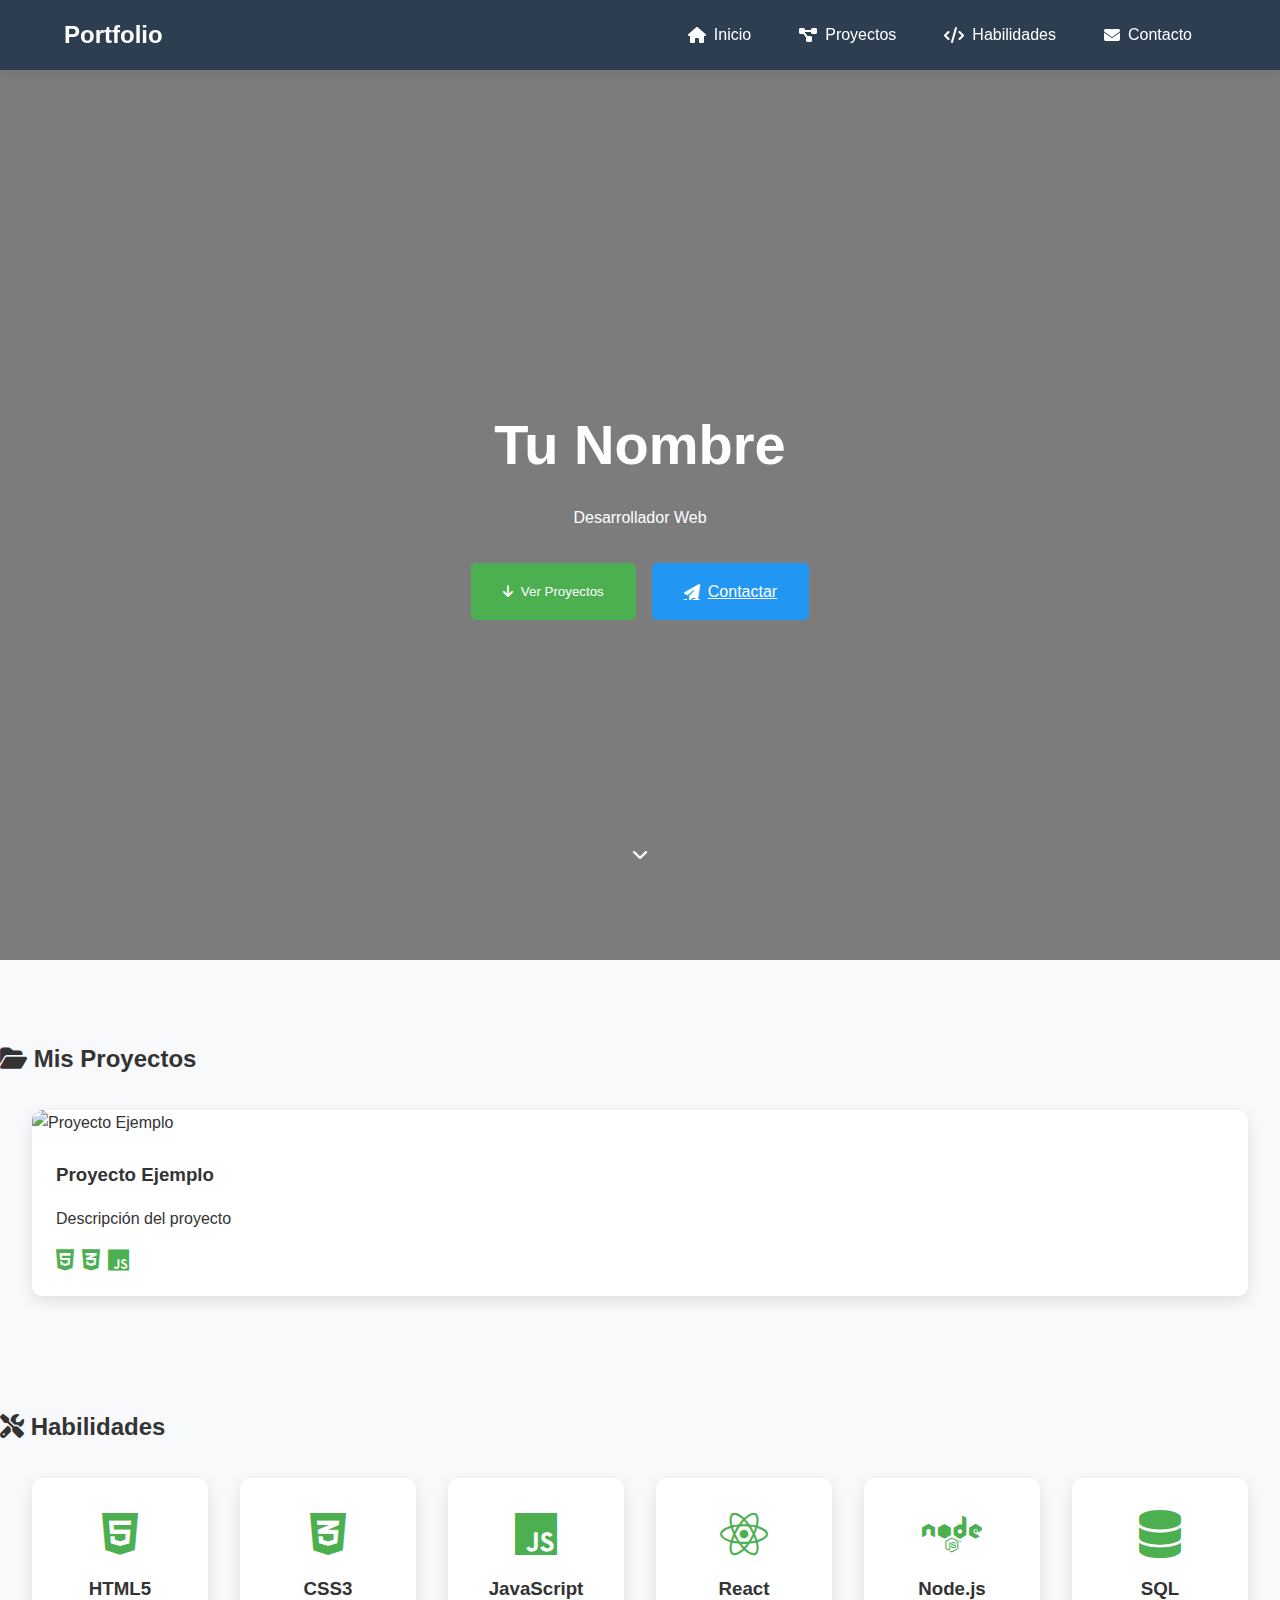
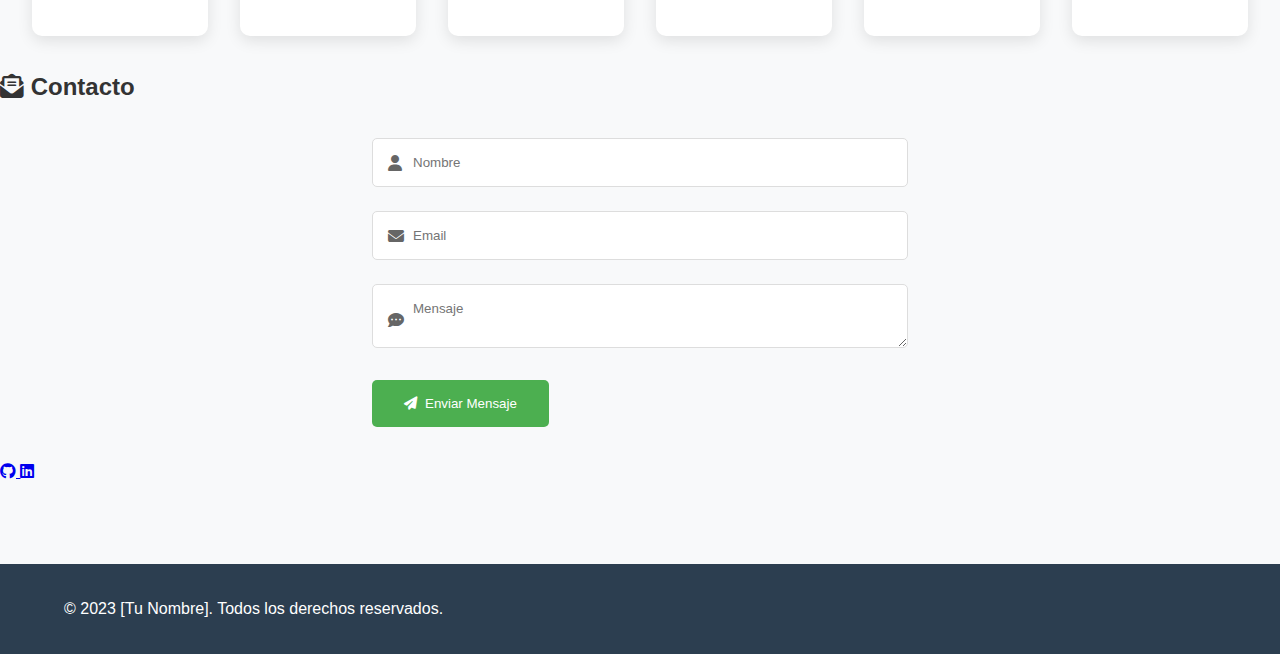
==== index.html @ 66081eaa "first comit" ====
<!DOCTYPE html>
<html lang="es">
<head>
    <meta charset="UTF-8">
    <meta name="viewport" content="width=device-width, initial-scale=1.0">
    <title>Portfolio - Clider Fernando Tutaya Rivera</title>
    <link rel="stylesheet" href="https://cdnjs.cloudflare.com/ajax/libs/font-awesome/6.4.0/css/all.min.css">
    <link rel="stylesheet" href="./src/css/styles.css">
</head>
<body>
    <nav class="navbar">
        <div class="container">
            <a href="#" class="logo">Portfolio</a>
            <ul class="nav-links">
                <li><a href="#home"><i class="fas fa-home"></i> Inicio</a></li>
                <li><a href="#projects"><i class="fas fa-project-diagram"></i> Proyectos</a></li>
                <li><a href="#skills"><i class="fas fa-code"></i> Habilidades</a></li>
                <li><a href="#contact"><i class="fas fa-envelope"></i> Contacto</a></li>
            </ul>
            <button class="menu-toggle"><i class="fas fa-bars"></i></button>
        </div>
    </nav>

    <section id="home" class="hero">
        <div class="hero-content">
            <h1 class="animate-fadeIn">Hola, soy <span class="highlight">Fernando Tutaya (ns) </span></h1>
            <p class="animate-fadeIn">Desarrollador Web Full Stack</p>
            <div class="cta-container">
                <button class="cta-btn" onclick="scrollToSection('projects')">
                    <i class="fas fa-arrow-down"></i> Ver Proyectos
                </button>
                <a href="#contact" class="cta-btn secondary">
                    <i class="fas fa-paper-plane"></i> Contactar
                </a>
            </div>
            <div class="scroll-indicator">
                <i class="fas fa-chevron-down"></i>
            </div>
        </div>
    </section>

    <section id="projects" class="projects">
        <h2><i class="fas fa-folder-open"></i> Mis Proyectos</h2>
        <div class="projects-grid"></div>
    </section>

    <section id="skills" class="skills">
        <h2><i class="fas fa-tools"></i> Habilidades</h2>
        <div class="skills-grid"></div>
    </section>

    <section id="contact" class="contact">
        <h2><i class="fas fa-envelope-open-text"></i> Contacto</h2>
        <form id="contactForm" class="contact-form">
            <div class="form-group">
                <input type="text" id="name" placeholder="Nombre" required>
                <i class="fas fa-user icon"></i>
            </div>
            <div class="form-group">
                <input type="email" id="email" placeholder="Email" required>
                <i class="fas fa-envelope icon"></i>
            </div>
            <div class="form-group">
                <textarea id="message" placeholder="Mensaje" required></textarea>
                <i class="fas fa-comment-dots icon"></i>
            </div>
            <button type="submit" class="cta-btn">
                <i class="fas fa-paper-plane"></i> Enviar Mensaje
            </button>
        </form>
        <div class="social-links">
            <a href="#" class="social-btn"><i class="fab fa-github"></i></a>
            <a href="#" class="social-btn"><i class="fab fa-linkedin"></i></a>
            <a href="#" class="social-btn"><i class="fab fa-twitter"></i></a>
        </div>
    </section>

    <footer>
        <div class="container">
            <p>&copy; 2023 [Tu Nombre]. Todos los derechos reservados.</p>
            <a href="#home" class="back-to-top">
                <i class="fas fa-arrow-up"></i>
            </a>
        </div>
    </footer>

    <script src="./src/js/script.js"></script>
    <script src="./src/js/main.js"></script>
</body>
</html>
---- src/css/styles.css ----
:root {
    --primary-color: #4CAF50;
    --secondary-color: #2196F3;
    --dark-color: #2c3e50;
    --light-color: #f8f9fa;
    --text-color: #333;
    --overlay-color: rgba(0,0,0,0.7);
    --transition-speed: 0.3s;
}

* {
    margin: 0;
    padding: 0;
    box-sizing: border-box;
    font-family: 'Arial', sans-serif;
}

body {
    background-color: var(--light-color);
    color: var(--text-color);
    line-height: 1.6;
}

.container {
    max-width: 1200px;
    margin: 0 auto;
    padding: 0 1.5rem;
}

/* Navbar mejorada */
.navbar {
    background-color: var(--dark-color);
    padding: 1rem 0;
    position: fixed;
    width: 100%;
    top: 0;
    z-index: 1000;
    box-shadow: 0 2px 10px rgba(0,0,0,0.1);
}

.navbar .container {
    display: flex;
    justify-content: space-between;
    align-items: center;
}

.logo {
    color: white;
    font-size: 1.5rem;
    font-weight: bold;
    text-decoration: none;
}

.nav-links {
    display: flex;
    list-style: none;
}

.nav-links li {
    margin: 0 1.5rem;
}

.nav-links a {
    color: white;
    text-decoration: none;
    display: flex;
    align-items: center;
    gap: 0.5rem;
    transition: color var(--transition-speed);
}

.nav-links a:hover {
    color: var(--primary-color);
}

.menu-toggle {
    display: none;
    background: none;
    border: none;
    color: white;
    font-size: 1.5rem;
    cursor: pointer;
}

/* Hero section mejorada */
.hero {
    height: 100vh;
    display: flex;
    align-items: center;
    justify-content: center;
    background: linear-gradient(var(--overlay-color), var(--overlay-color)),
                url('https://source.unsplash.com/random/1920x1080');
    background-size: cover;
    color: white;
    text-align: center;
    margin-top: 60px;
}

.hero-content h1 {
    font-size: 3.5rem;
    margin-bottom: 1rem;
}

.highlight {
    color: var(--primary-color);
}

.cta-container {
    display: flex;
    gap: 1rem;
    justify-content: center;
    margin-top: 2rem;
}

.cta-btn {
    padding: 1rem 2rem;
    background-color: var(--primary-color);
    color: white;
    border: none;
    border-radius: 5px;
    cursor: pointer;
    display: inline-flex;
    align-items: center;
    gap: 0.5rem;
    transition: transform var(--transition-speed);
}

.cta-btn.secondary {
    background-color: var(--secondary-color);
}

.cta-btn:hover {
    transform: translateY(-3px);
}

.scroll-indicator {
    position: absolute;
    bottom: 2rem;
    left: 50%;
    transform: translateX(-50%);
    animation: bounce 2s infinite;
}

@keyframes bounce {
    0%, 20%, 50%, 80%, 100% { transform: translateY(0); }
    40% { transform: translateY(-30px); }
    60% { transform: translateY(-15px); }
}

/* Proyectos mejorados */
.projects {
    padding: 5rem 0;
}

.projects-grid {
    display: grid;
    grid-template-columns: repeat(auto-fit, minmax(300px, 1fr));
    gap: 2rem;
    padding: 2rem;
}

.project-card {
    background: white;
    border-radius: 10px;
    overflow: hidden;
    box-shadow: 0 5px 15px rgba(0,0,0,0.1);
    transition: transform var(--transition-speed);
    position: relative;
}

.project-card:hover {
    transform: translateY(-10px);
}

.project-card img {
    width: 100%;
    height: 200px;
    object-fit: cover;
}

.project-info {
    padding: 1.5rem;
}

.project-info h3 {
    margin-bottom: 1rem;
}

.project-tech {
    display: flex;
    gap: 0.5rem;
    margin-top: 1rem;
}

.project-tech i {
    font-size: 1.5rem;
    color: var(--primary-color);
}

/* Skills section */
.skills-grid {
    display: grid;
    grid-template-columns: repeat(auto-fit, minmax(150px, 1fr));
    gap: 2rem;
    padding: 2rem;
}

.skill-card {
    background: white;
    padding: 2rem;
    border-radius: 10px;
    text-align: center;
    box-shadow: 0 5px 15px rgba(0,0,0,0.1);
}

.skill-card i {
    font-size: 3rem;
    color: var(--primary-color);
    margin-bottom: 1rem;
}

/* Formulario de contacto */
.contact-form {
    max-width: 600px;
    margin: 0 auto;
    padding: 2rem;
}

.form-group {
    position: relative;
    margin-bottom: 1.5rem;
}

.form-group input,
.form-group textarea {
    width: 100%;
    padding: 1rem 1rem 1rem 2.5rem;
    border: 1px solid #ddd;
    border-radius: 5px;
}

.form-group .icon {
    position: absolute;
    left: 1rem;
    top: 50%;
    transform: translateY(-50%);
    color: #666;
}

/* Footer mejorado */
footer {
    background-color: var(--dark-color);
    color: white;
    padding: 2rem 0;
    margin-top: 5rem;
}

.back-to-top {
    position: fixed;
    bottom: 2rem;
    right: 2rem;
    background-color: var(--primary-color);
    color: white;
    width: 40px;
    height: 40px;
    border-radius: 50%;
    display: flex;
    align-items: center;
    justify-content: center;
    text-decoration: none;
    opacity: 0;
    transition: opacity var(--transition-speed);
}

.back-to-top.visible {
    opacity: 1;
}

/* Responsive */
@media (max-width: 768px) {
    .nav-links {
        display: none;
        position: absolute;
        top: 100%;
        left: 0;
        right: 0;
        background-color: var(--dark-color);
        flex-direction: column;
        text-align: center;
        padding: 1rem;
    }

    .nav-links.active {
        display: flex;
    }

    .menu-toggle {
        display: block;
    }

    .hero-content h1 {
        font-size: 2.5rem;
    }
}
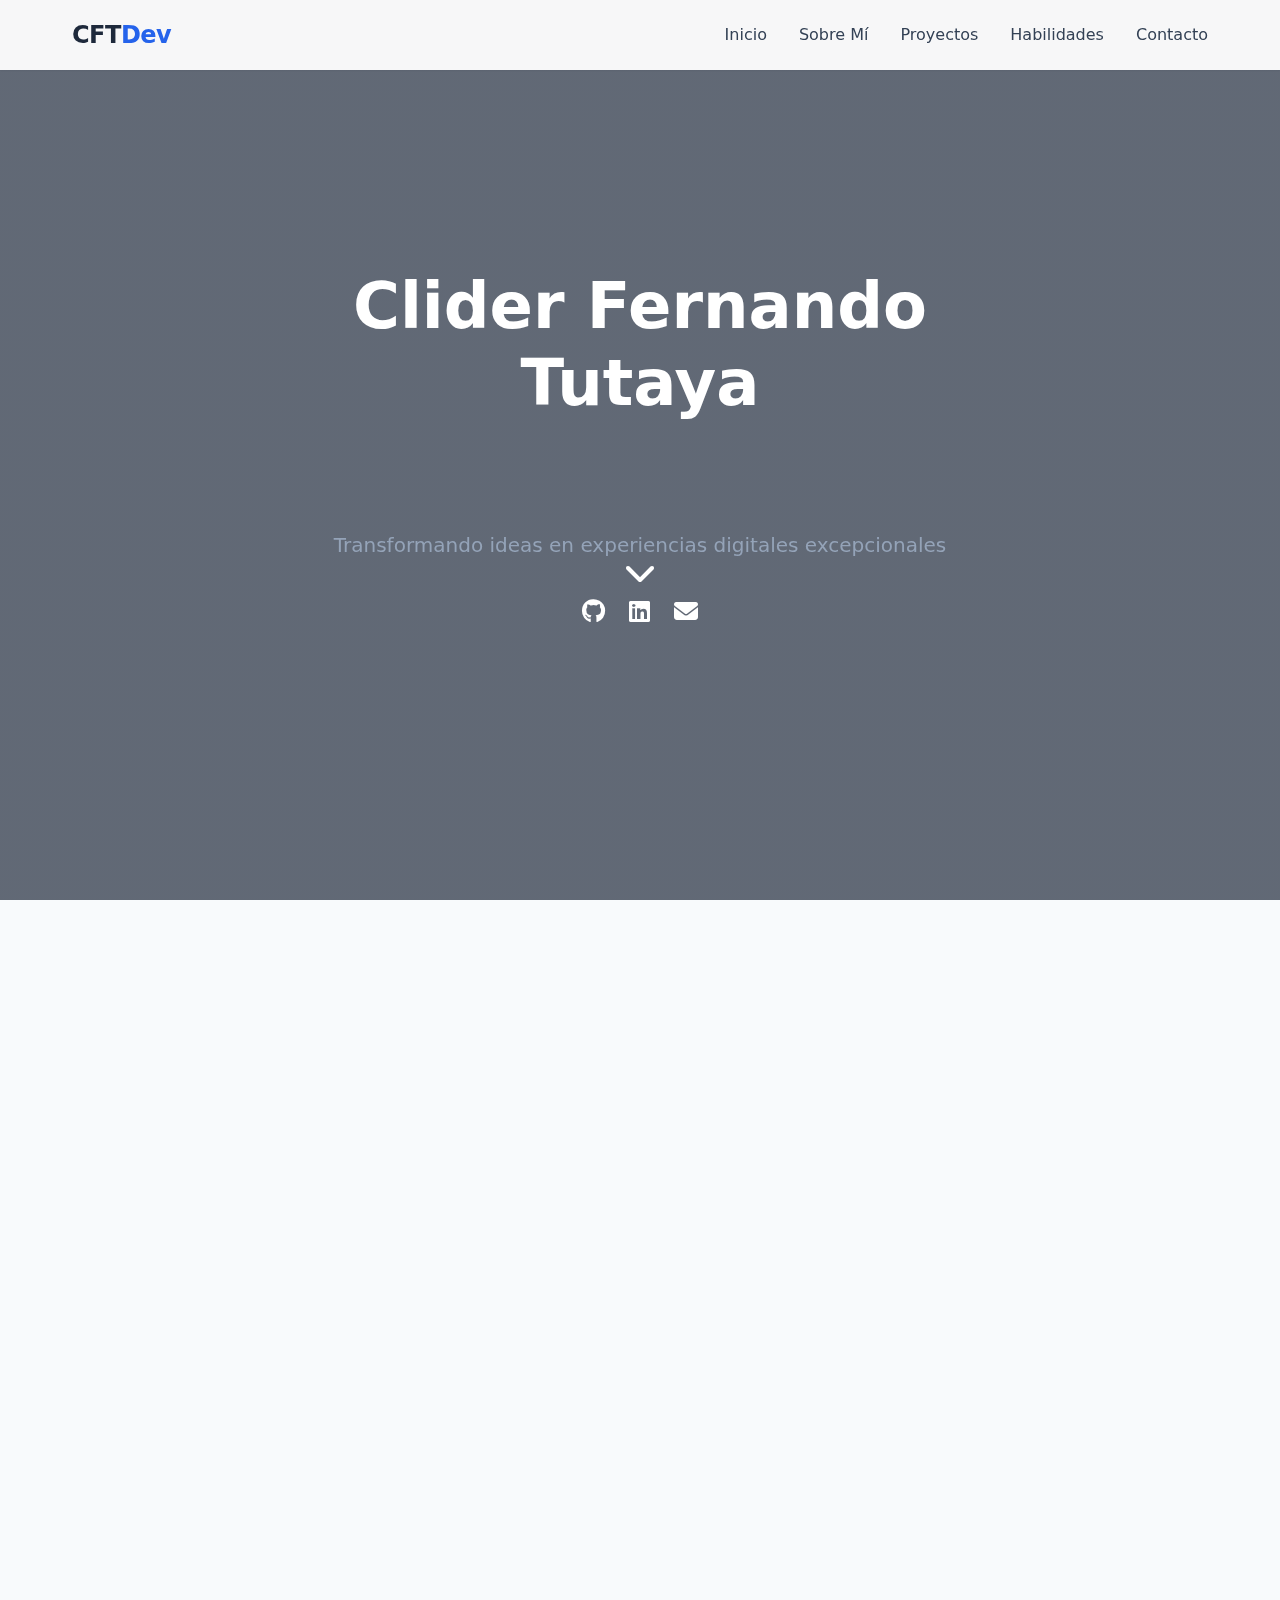
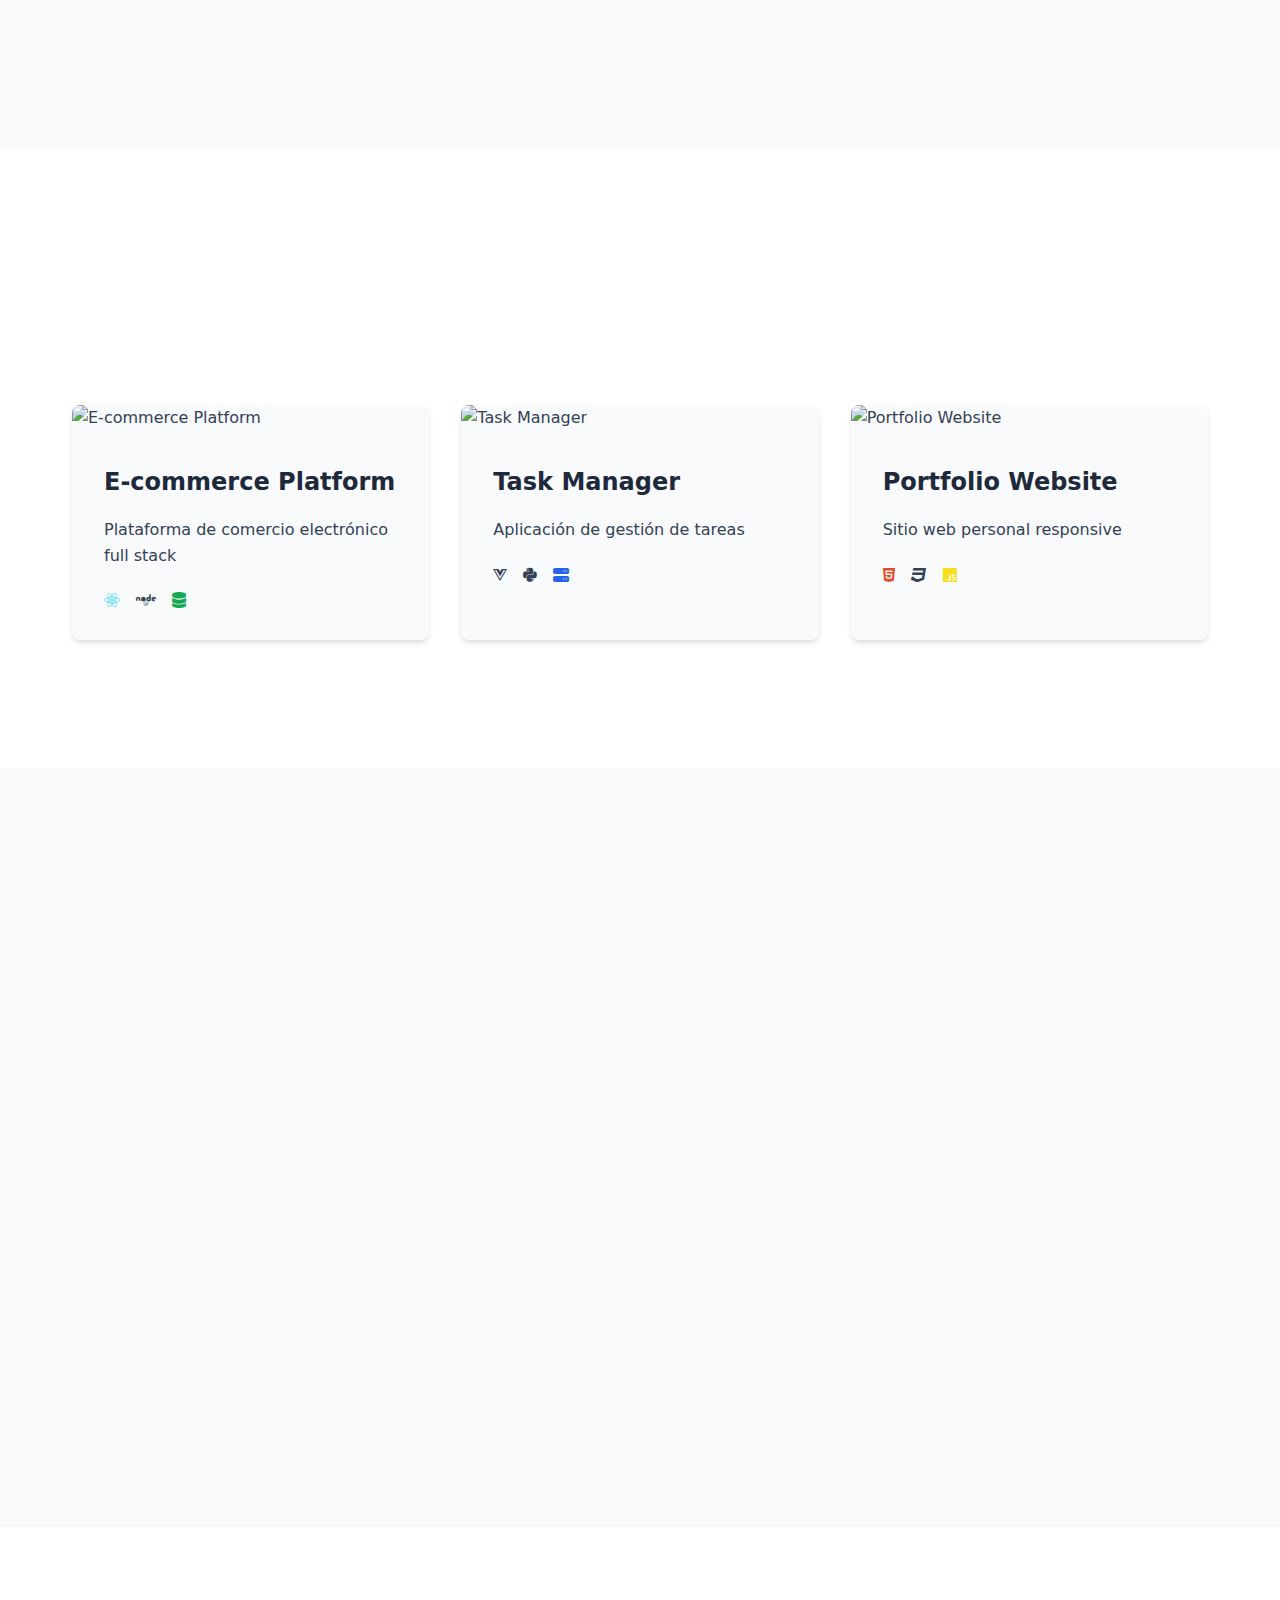
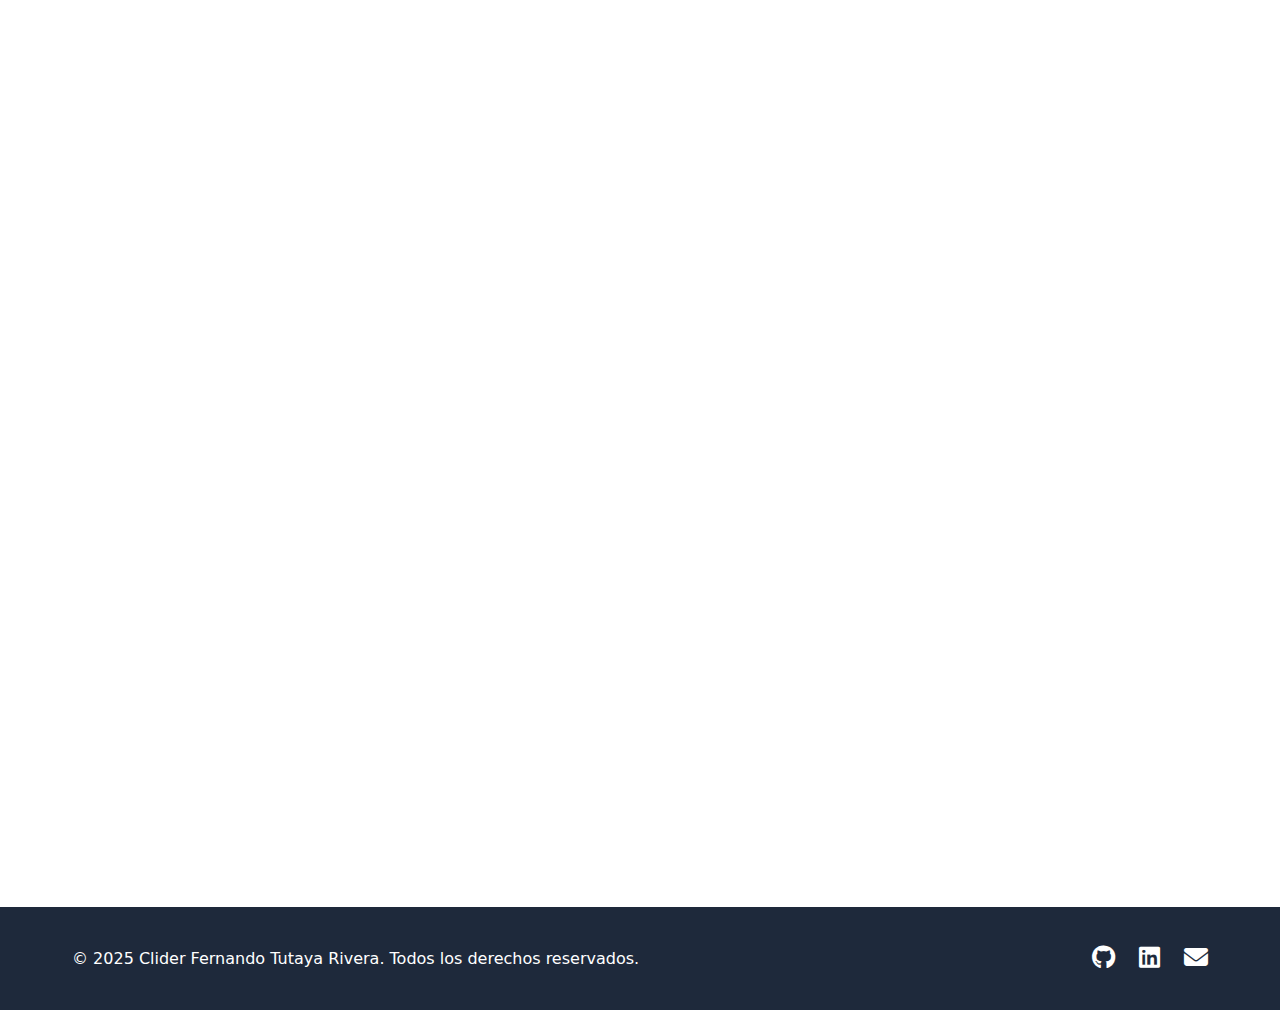
==== commit f623a858: "Modern Style Customization" ====
--- a/index.html
+++ b/index.html
@@ -3,88 +3,218 @@
 <head>
     <meta charset="UTF-8">
     <meta name="viewport" content="width=device-width, initial-scale=1.0">
-    <title>Portfolio - Clider Fernando Tutaya Rivera</title>
+    <title>Clider Fernando Tutaya Rivera - Full Stack Developer</title>
+    <meta name="description" content="Portfolio profesional de Clider Fernando Tutaya Rivera - Desarrollador Full Stack especializado en crear soluciones web modernas y escalables">
     <link rel="stylesheet" href="https://cdnjs.cloudflare.com/ajax/libs/font-awesome/6.4.0/css/all.min.css">
+    <link rel="stylesheet" href="https://unpkg.com/aos@next/dist/aos.css" />
     <link rel="stylesheet" href="./src/css/styles.css">
 </head>
 <body>
     <nav class="navbar">
         <div class="container">
-            <a href="#" class="logo">Portfolio</a>
+            <a href="#" class="logo">CFT<span class="highlight">Dev</span></a>
             <ul class="nav-links">
-                <li><a href="#home"><i class="fas fa-home"></i> Inicio</a></li>
-                <li><a href="#projects"><i class="fas fa-project-diagram"></i> Proyectos</a></li>
-                <li><a href="#skills"><i class="fas fa-code"></i> Habilidades</a></li>
-                <li><a href="#contact"><i class="fas fa-envelope"></i> Contacto</a></li>
+                <li><a href="#home">Inicio</a></li>
+                <li><a href="#about">Sobre Mí</a></li>
+                <li><a href="#projects">Proyectos</a></li>
+                <li><a href="#skills">Habilidades</a></li>
+                <li><a href="#contact">Contacto</a></li>
             </ul>
-            <button class="menu-toggle"><i class="fas fa-bars"></i></button>
+            <button class="menu-toggle" aria-label="Menu"><i class="fas fa-bars"></i></button>
         </div>
     </nav>
 
     <section id="home" class="hero">
-        <div class="hero-content">
-            <h1 class="animate-fadeIn">Hola, soy <span class="highlight">Fernando Tutaya (ns) </span></h1>
-            <p class="animate-fadeIn">Desarrollador Web Full Stack</p>
-            <div class="cta-container">
-                <button class="cta-btn" onclick="scrollToSection('projects')">
-                    <i class="fas fa-arrow-down"></i> Ver Proyectos
-                </button>
-                <a href="#contact" class="cta-btn secondary">
-                    <i class="fas fa-paper-plane"></i> Contactar
+        <div class="hero-content" data-aos="fade-up">
+            <div class="hero-text">
+                <h1>Clider Fernando Tutaya</h1>
+                <div class="typewriter">
+                    <span id="typed-text"></span>
+                    <span class="cursor"></span>
+                </div>
+                <p class="hero-description">Transformando ideas en experiencias digitales excepcionales</p>
+            </div>
+            <div class="social-links">
+                <a href="https://github.com/yourusername" target="_blank" rel="noopener" aria-label="GitHub"><i class="fab fa-github"></i></a>
+                <a href="https://linkedin.com/in/yourusername" target="_blank" rel="noopener" aria-label="LinkedIn"><i class="fab fa-linkedin"></i></a>
+                <a href="mailto:tu@email.com" aria-label="Email"><i class="fas fa-envelope"></i></a>
+            </div>
+            <div class="scroll-indicator">
+                <a href="#about" aria-label="Scroll down">
+                    <i class="fas fa-chevron-down"></i>
                 </a>
             </div>
-            <div class="scroll-indicator">
-                <i class="fas fa-chevron-down"></i>
+        </div>
+    </section>
+
+    <section id="about" class="about">
+        <div class="container">
+            <div class="about-content" data-aos="fade-up">
+                <div class="about-image">
+                    <img src="./src/assets/profile.jpg" alt="Clider Fernando Tutaya" class="profile-image">
+                </div>
+                <div class="about-text">
+                    <h2>Sobre Mí</h2>
+                    <p>Soy un desarrollador Full Stack apasionado por crear soluciones web innovadoras y escalables. Con experiencia en el desarrollo de aplicaciones web modernas, me especializo en convertir ideas complejas en productos digitales elegantes y funcionales.</p>
+                    <div class="about-highlights">
+                        <div class="highlight-item">
+                            <i class="fas fa-code"></i>
+                            <h3>Desarrollo Full Stack</h3>
+                            <p>Experiencia en tecnologías front-end y back-end</p>
+                        </div>
+                        <div class="highlight-item">
+                            <i class="fas fa-mobile-alt"></i>
+                            <h3>Diseño Responsivo</h3>
+                            <p>Interfaces adaptables a todos los dispositivos</p>
+                        </div>
+                        <div class="highlight-item">
+                            <i class="fas fa-rocket"></i>
+                            <h3>Optimización</h3>
+                            <p>Aplicaciones rápidas y eficientes</p>
+                        </div>
+                    </div>
+                </div>
             </div>
         </div>
     </section>
 
     <section id="projects" class="projects">
-        <h2><i class="fas fa-folder-open"></i> Mis Proyectos</h2>
-        <div class="projects-grid"></div>
+        <div class="container">
+            <h2 data-aos="fade-up">Proyectos Destacados</h2>
+            <div class="projects-grid">
+                <article class="project-card" data-aos="fade-up">
+                    <div class="project-image">
+                        <img src="./src/assets/project1.jpg" alt="Proyecto 1">
+                        <div class="project-overlay">
+                            <div class="project-links">
+                                <a href="#" target="_blank" rel="noopener" aria-label="Ver demo"><i class="fas fa-external-link-alt"></i></a>
+                                <a href="#" target="_blank" rel="noopener" aria-label="Ver código"><i class="fab fa-github"></i></a>
+                            </div>
+                        </div>
+                    </div>
+                    <div class="project-info">
+                        <h3>Nombre del Proyecto</h3>
+                        <p>Descripción detallada del proyecto y sus características principales. Tecnologías utilizadas y resultados obtenidos.</p>
+                        <div class="project-tech">
+                            <span>React</span>
+                            <span>Node.js</span>
+                            <span>MongoDB</span>
+                        </div>
+                    </div>
+                </article>
+                <!-- Más proyectos similares aquí -->
+            </div>
+        </div>
     </section>
 
     <section id="skills" class="skills">
-        <h2><i class="fas fa-tools"></i> Habilidades</h2>
-        <div class="skills-grid"></div>
+        <div class="container">
+            <h2 data-aos="fade-up">Habilidades Técnicas</h2>
+            <div class="skills-container">
+                <div class="skills-category" data-aos="fade-up">
+                    <h3>Frontend</h3>
+                    <div class="skills-grid">
+                        <div class="skill-item">
+                            <i class="fab fa-html5"></i>
+                            <span>HTML5</span>
+                        </div>
+                        <div class="skill-item">
+                            <i class="fab fa-css3-alt"></i>
+                            <span>CSS3</span>
+                        </div>
+                        <div class="skill-item">
+                            <i class="fab fa-js"></i>
+                            <span>JavaScript</span>
+                        </div>
+                        <div class="skill-item">
+                            <i class="fab fa-react"></i>
+                            <span>React</span>
+                        </div>
+                    </div>
+                </div>
+                <div class="skills-category" data-aos="fade-up">
+                    <h3>Backend</h3>
+                    <div class="skills-grid">
+                        <div class="skill-item">
+                            <i class="fab fa-node-js"></i>
+                            <span>Node.js</span>
+                        </div>
+                        <div class="skill-item">
+                            <i class="fas fa-database"></i>
+                            <span>MongoDB</span>
+                        </div>
+                        <div class="skill-item">
+                            <i class="fas fa-server"></i>
+                            <span>Express</span>
+                        </div>
+                        <div class="skill-item">
+                            <i class="fas fa-code-branch"></i>
+                            <span>Git</span>
+                        </div>
+                    </div>
+                </div>
+            </div>
+        </div>
     </section>
 
     <section id="contact" class="contact">
-        <h2><i class="fas fa-envelope-open-text"></i> Contacto</h2>
-        <form id="contactForm" class="contact-form">
-            <div class="form-group">
-                <input type="text" id="name" placeholder="Nombre" required>
-                <i class="fas fa-user icon"></i>
-            </div>
-            <div class="form-group">
-                <input type="email" id="email" placeholder="Email" required>
-                <i class="fas fa-envelope icon"></i>
-            </div>
-            <div class="form-group">
-                <textarea id="message" placeholder="Mensaje" required></textarea>
-                <i class="fas fa-comment-dots icon"></i>
-            </div>
-            <button type="submit" class="cta-btn">
-                <i class="fas fa-paper-plane"></i> Enviar Mensaje
-            </button>
-        </form>
-        <div class="social-links">
-            <a href="#" class="social-btn"><i class="fab fa-github"></i></a>
-            <a href="#" class="social-btn"><i class="fab fa-linkedin"></i></a>
-            <a href="#" class="social-btn"><i class="fab fa-twitter"></i></a>
-        </div>
-    </section>
-
-    <footer>
-        <div class="container">
-            <p>&copy; 2023 [Tu Nombre]. Todos los derechos reservados.</p>
-            <a href="#home" class="back-to-top">
-                <i class="fas fa-arrow-up"></i>
-            </a>
+        <div class="container">
+            <h2 data-aos="fade-up">Contacto</h2>
+            <div class="contact-content">
+                <div class="contact-info" data-aos="fade-up">
+                    <div class="contact-item">
+                        <i class="fas fa-envelope"></i>
+                        <h3>Email</h3>
+                        <p><a href="mailto:tu@email.com">tu@email.com</a></p>
+                    </div>
+                    <div class="contact-item">
+                        <i class="fab fa-linkedin"></i>
+                        <h3>LinkedIn</h3>
+                        <p><a href="https://linkedin.com/in/yourusername" target="_blank" rel="noopener">Perfil LinkedIn</a></p>
+                    </div>
+                    <div class="contact-item">
+                        <i class="fab fa-github"></i>
+                        <h3>GitHub</h3>
+                        <p><a href="https://github.com/yourusername" target="_blank" rel="noopener">Perfil GitHub</a></p>
+                    </div>
+                </div>
+                <form id="contactForm" class="contact-form" data-aos="fade-up">
+                    <div class="form-group">
+                        <input type="text" id="name" name="name" required>
+                        <label for="name">Nombre</label>
+                    </div>
+                    <div class="form-group">
+                        <input type="email" id="email" name="email" required>
+                        <label for="email">Email</label>
+                    </div>
+                    <div class="form-group">
+                        <textarea id="message" name="message" required></textarea>
+                        <label for="message">Mensaje</label>
+                    </div>
+                    <button type="submit" class="submit-btn">
+                        <span>Enviar Mensaje</span>
+                        <i class="fas fa-paper-plane"></i>
+                    </button>
+                </form>
+            </div>
+        </div>
+    </section>
+
+    <footer class="footer">
+        <div class="container">
+            <div class="footer-content">
+                <p>&copy; 2025 Clider Fernando Tutaya Rivera. Todos los derechos reservados.</p>
+                <div class="footer-social">
+                    <a href="https://github.com/yourusername" target="_blank" rel="noopener" aria-label="GitHub"><i class="fab fa-github"></i></a>
+                    <a href="https://linkedin.com/in/yourusername" target="_blank" rel="noopener" aria-label="LinkedIn"><i class="fab fa-linkedin"></i></a>
+                    <a href="mailto:tu@email.com" aria-label="Email"><i class="fas fa-envelope"></i></a>
+                </div>
+            </div>
         </div>
     </footer>
 
+    <script src="https://unpkg.com/aos@next/dist/aos.js"></script>
+    <script src="https://cdn.jsdelivr.net/npm/typed.js@2.0.12"></script>
     <script src="./src/js/script.js"></script>
-    <script src="./src/js/main.js"></script>
 </body>
-</html>+</html>
--- a/src/css/styles.css
+++ b/src/css/styles.css
@@ -1,41 +1,64 @@
 :root {
-    --primary-color: #4CAF50;
-    --secondary-color: #2196F3;
-    --dark-color: #2c3e50;
-    --light-color: #f8f9fa;
-    --text-color: #333;
-    --overlay-color: rgba(0,0,0,0.7);
+    --primary-color: #2563eb;
+    --secondary-color: #3b82f6;
+    --accent-color: #60a5fa;
+    --dark-color: #1e293b;
+    --light-color: #f8fafc;
+    --text-color: #334155;
+    --text-light: #94a3b8;
+    --background-color: #ffffff;
+    --border-color: #e2e8f0;
+    --overlay-color: rgba(30, 41, 59, 0.7);
     --transition-speed: 0.3s;
+    --container-width: 1200px;
+    --border-radius: 8px;
+    --box-shadow: 0 4px 6px -1px rgba(0, 0, 0, 0.1), 0 2px 4px -1px rgba(0, 0, 0, 0.06);
+    /* Nuevos colores para los iconos de tecnologías */
+    --html-color: #e34c26;
+    --css-color: #2965f1;
+    --js-color: #f7df1e;
+    --react-color: #61dafb;
+    --node-color: #68a063;
+    --mongodb-color: #13aa52;
+    --git-color: #f05032;
+    --express-color: #000000;
 }
 
 * {
     margin: 0;
     padding: 0;
     box-sizing: border-box;
-    font-family: 'Arial', sans-serif;
+    font-family: 'Inter', system-ui, -apple-system, sans-serif;
+}
+
+html {
+    scroll-behavior: smooth;
 }
 
 body {
-    background-color: var(--light-color);
+    background-color: var(--background-color);
     color: var(--text-color);
     line-height: 1.6;
+    font-size: 16px;
 }
 
 .container {
-    max-width: 1200px;
+    max-width: var(--container-width);
     margin: 0 auto;
-    padding: 0 1.5rem;
-}
-
-/* Navbar mejorada */
+    padding: 0 2rem;
+}
+
+/* Navbar */
 .navbar {
-    background-color: var(--dark-color);
+    background-color: rgba(255, 255, 255, 0.95);
+    backdrop-filter: blur(10px);
     padding: 1rem 0;
     position: fixed;
     width: 100%;
     top: 0;
     z-index: 1000;
-    box-shadow: 0 2px 10px rgba(0,0,0,0.1);
+    box-shadow: 0 1px 2px 0 rgba(0, 0, 0, 0.05);
+    transition: all var(--transition-speed);
 }
 
 .navbar .container {
@@ -45,91 +68,122 @@
 }
 
 .logo {
-    color: white;
     font-size: 1.5rem;
-    font-weight: bold;
+    font-weight: 700;
+    color: var(--dark-color);
     text-decoration: none;
+    letter-spacing: -0.5px;
+}
+
+.logo .highlight {
+    color: var(--primary-color);
 }
 
 .nav-links {
     display: flex;
+    gap: 2rem;
     list-style: none;
 }
 
-.nav-links li {
-    margin: 0 1.5rem;
-}
-
 .nav-links a {
-    color: white;
+    color: var(--text-color);
     text-decoration: none;
-    display: flex;
-    align-items: center;
-    gap: 0.5rem;
+    font-weight: 500;
     transition: color var(--transition-speed);
-}
-
-.nav-links a:hover {
-    color: var(--primary-color);
+    position: relative;
+}
+
+.nav-links a::after {
+    content: '';
+    position: absolute;
+    width: 0;
+    height: 2px;
+    bottom: -4px;
+    left: 0;
+    background-color: var(--primary-color);
+    transition: width var(--transition-speed);
+}
+
+.nav-links a:hover::after {
+    width: 100%;
 }
 
 .menu-toggle {
     display: none;
     background: none;
     border: none;
-    color: white;
+    color: var(--text-color);
     font-size: 1.5rem;
     cursor: pointer;
 }
 
-/* Hero section mejorada */
+/* Hero Section */
 .hero {
-    height: 100vh;
+    min-height: 100vh;
     display: flex;
     align-items: center;
     justify-content: center;
     background: linear-gradient(var(--overlay-color), var(--overlay-color)),
-                url('https://source.unsplash.com/random/1920x1080');
+                url('../assets/hero-bg.jpg');
     background-size: cover;
+    background-position: center;
+    background-attachment: fixed;
     color: white;
+    padding: 6rem 0;
+    position: relative;
+}
+
+.hero-content {
     text-align: center;
-    margin-top: 60px;
-}
-
-.hero-content h1 {
-    font-size: 3.5rem;
-    margin-bottom: 1rem;
-}
-
-.highlight {
-    color: var(--primary-color);
-}
-
-.cta-container {
-    display: flex;
-    gap: 1rem;
+    max-width: 800px;
+    padding: 0 2rem;
+}
+
+.hero-text h1 {
+    font-size: 4rem;
+    font-weight: 700;
+    margin-bottom: 1.5rem;
+    line-height: 1.2;
+}
+
+.typewriter {
+    font-size: 2rem;
+    color: var(--accent-color);
+    margin-bottom: 2rem;
+}
+
+.cursor {
+    display: inline-block;
+    width: 3px;
+    background-color: var(--accent-color);
+    margin-left: 0.1rem;
+    animation: blink 1s infinite;
+}
+
+@keyframes blink {
+    50% { opacity: 0; }
+}
+
+.hero-description {
+    font-size: 1.25rem;
+    margin-bottom: 2rem;
+    color: var(--text-light);
+}
+
+.social-links {
+    display: flex;
     justify-content: center;
+    gap: 1.5rem;
     margin-top: 2rem;
 }
 
-.cta-btn {
-    padding: 1rem 2rem;
-    background-color: var(--primary-color);
+.social-links a {
     color: white;
-    border: none;
-    border-radius: 5px;
-    cursor: pointer;
-    display: inline-flex;
-    align-items: center;
-    gap: 0.5rem;
+    font-size: 1.5rem;
     transition: transform var(--transition-speed);
 }
 
-.cta-btn.secondary {
-    background-color: var(--secondary-color);
-}
-
-.cta-btn:hover {
+.social-links a:hover {
     transform: translateY(-3px);
 }
 
@@ -138,167 +192,515 @@
     bottom: 2rem;
     left: 50%;
     transform: translateX(-50%);
+}
+
+.scroll-indicator a {
+    color: white;
+    font-size: 2rem;
     animation: bounce 2s infinite;
 }
 
 @keyframes bounce {
     0%, 20%, 50%, 80%, 100% { transform: translateY(0); }
-    40% { transform: translateY(-30px); }
-    60% { transform: translateY(-15px); }
-}
-
-/* Proyectos mejorados */
+    40% { transform: translateY(-20px); }
+    60% { transform: translateY(-10px); }
+}
+
+/* About Section */
+.about {
+    padding: 8rem 0;
+    background-color: var(--light-color);
+}
+
+.about-content {
+    display: grid;
+    grid-template-columns: 1fr 2fr;
+    gap: 4rem;
+    align-items: center;
+}
+
+.about-image {
+    position: relative;
+}
+
+.profile-image {
+    width: 100%;
+    border-radius: var(--border-radius);
+    box-shadow: var(--box-shadow);
+}
+
+.about-text h2 {
+    font-size: 2.5rem;
+    margin-bottom: 2rem;
+    color: var(--dark-color);
+}
+
+.about-text p {
+    margin-bottom: 2rem;
+    font-size: 1.1rem;
+    color: var(--text-color);
+}
+
+.about-highlights {
+    display: grid;
+    grid-template-columns: repeat(3, 1fr);
+    gap: 2rem;
+    margin-top: 3rem;
+}
+
+.highlight-item {
+    text-align: center;
+    padding: 2rem;
+    background-color: var(--background-color);
+    border-radius: var(--border-radius);
+    box-shadow: var(--box-shadow);
+    transition: transform var(--transition-speed);
+}
+
+.highlight-item:hover {
+    transform: translateY(-5px);
+}
+
+.highlight-item i {
+    font-size: 2.5rem;
+    color: var(--primary-color);
+    margin-bottom: 1rem;
+}
+
+.highlight-item h3 {
+    font-size: 1.25rem;
+    margin-bottom: 0.5rem;
+    color: var(--dark-color);
+}
+
+/* Projects Section */
 .projects {
-    padding: 5rem 0;
+    padding: 8rem 0;
+    background-color: var(--background-color);
+}
+
+.projects h2 {
+    font-size: 2.5rem;
+    text-align: center;
+    margin-bottom: 4rem;
+    color: var(--dark-color);
 }
 
 .projects-grid {
     display: grid;
-    grid-template-columns: repeat(auto-fit, minmax(300px, 1fr));
+    grid-template-columns: repeat(auto-fit, minmax(320px, 1fr));
     gap: 2rem;
-    padding: 2rem;
 }
 
 .project-card {
-    background: white;
-    border-radius: 10px;
+    background-color: var(--light-color);
+    border-radius: var(--border-radius);
     overflow: hidden;
-    box-shadow: 0 5px 15px rgba(0,0,0,0.1);
+    box-shadow: var(--box-shadow);
     transition: transform var(--transition-speed);
-    position: relative;
 }
 
 .project-card:hover {
     transform: translateY(-10px);
 }
 
-.project-card img {
+.project-image {
+    position: relative;
+    overflow: hidden;
+}
+
+.project-image img {
     width: 100%;
-    height: 200px;
+    height: 240px;
     object-fit: cover;
+    transition: transform var(--transition-speed);
+}
+
+.project-overlay {
+    position: absolute;
+    top: 0;
+    left: 0;
+    width: 100%;
+    height: 100%;
+    background-color: var(--overlay-color);
+    display: flex;
+    align-items: center;
+    justify-content: center;
+    opacity: 0;
+    transition: opacity var(--transition-speed);
+}
+
+.project-card:hover .project-overlay {
+    opacity: 1;
+}
+
+.project-links {
+    display: flex;
+    gap: 1rem;
+}
+
+.project-links a {
+    color: white;
+    font-size: 1.5rem;
+    padding: 0.5rem;
+    background-color: rgba(255, 255, 255, 0.1);
+    border-radius: 50%;
+    transition: background-color var(--transition-speed);
+}
+
+.project-links a:hover {
+    background-color: var(--primary-color);
 }
 
 .project-info {
-    padding: 1.5rem;
+    padding: 2rem;
 }
 
 .project-info h3 {
+    font-size: 1.5rem;
     margin-bottom: 1rem;
+    color: var(--dark-color);
 }
 
 .project-tech {
     display: flex;
-    gap: 0.5rem;
-    margin-top: 1rem;
-}
-
-.project-tech i {
-    font-size: 1.5rem;
-    color: var(--primary-color);
-}
-
-/* Skills section */
+    gap: 1rem;
+    margin-top: 1.5rem;
+}
+
+.project-tech span {
+    padding: 0.5rem 1rem;
+    background-color: var(--primary-color);
+    color: white;
+    border-radius: 20px;
+    font-size: 0.875rem;
+}
+
+/* Skills Section */
+.skills {
+    padding: 8rem 0;
+    background-color: var(--light-color);
+}
+
+.skills h2 {
+    font-size: 2.5rem;
+    text-align: center;
+    margin-bottom: 4rem;
+    color: var(--dark-color);
+}
+
+.skills-container {
+    display: grid;
+    grid-template-columns: repeat(2, 1fr);
+    gap: 4rem;
+}
+
+.skills-category h3 {
+    font-size: 1.75rem;
+    margin-bottom: 2rem;
+    color: var(--dark-color);
+}
+
 .skills-grid {
     display: grid;
-    grid-template-columns: repeat(auto-fit, minmax(150px, 1fr));
+    grid-template-columns: repeat(auto-fit, minmax(120px, 1fr));
     gap: 2rem;
+}
+
+.skill-item {
+    text-align: center;
     padding: 2rem;
-}
-
-.skill-card {
-    background: white;
+    background-color: var(--background-color);
+    border-radius: var(--border-radius);
+    box-shadow: var(--box-shadow);
+    transition: transform var(--transition-speed);
+}
+
+.skill-item:hover {
+    transform: translateY(-5px);
+}
+
+.skill-item i {
+    font-size: 2.5rem;
+    margin-bottom: 1rem;
+    transition: transform 0.3s ease;
+}
+
+.skill-item:hover i {
+    transform: scale(1.2);
+}
+
+.fa-html5 {
+    color: var(--html-color);
+}
+
+.fa-css3-alt {
+    color: var(--css-color);
+}
+
+.fa-js {
+    color: var(--js-color);
+}
+
+.fa-react {
+    color: var(--react-color);
+}
+
+.fa-node-js {
+    color: var(--node-color);
+}
+
+.fa-database {
+    color: var(--mongodb-color);
+}
+
+.fa-server {
+    color: var(--primary-color);
+}
+
+.fa-code-branch {
+    color: var(--git-color);
+}
+
+.skill-item:hover i {
+    filter: drop-shadow(0 0 5px currentColor);
+}
+
+.skill-item span {
+    font-size: 1rem;
+    color: var(--text-color);
+    font-weight: 500;
+}
+
+/* Contact Section */
+.contact {
+    padding: 8rem 0;
+    background-color: var(--background-color);
+}
+
+.contact h2 {
+    font-size: 2.5rem;
+    text-align: center;
+    margin-bottom: 4rem;
+    color: var(--dark-color);
+}
+
+.contact-content {
+    display: grid;
+    grid-template-columns: 1fr 2fr;
+    gap: 4rem;
+}
+
+.contact-info {
+    display: flex;
+    flex-direction: column;
+    gap: 2rem;
+}
+
+.contact-item {
     padding: 2rem;
-    border-radius: 10px;
+    background-color: var(--light-color);
+    border-radius: var(--border-radius);
+    box-shadow: var(--box-shadow);
     text-align: center;
-    box-shadow: 0 5px 15px rgba(0,0,0,0.1);
-}
-
-.skill-card i {
-    font-size: 3rem;
+}
+
+.contact-item i {
+    font-size: 2rem;
     color: var(--primary-color);
     margin-bottom: 1rem;
 }
 
-/* Formulario de contacto */
+.contact-item h3 {
+    font-size: 1.25rem;
+    margin-bottom: 0.5rem;
+    color: var(--dark-color);
+}
+
+.contact-item a {
+    color: var(--text-color);
+    text-decoration: none;
+    transition: color var(--transition-speed);
+}
+
+.contact-item a:hover {
+    color: var(--primary-color);
+}
+
 .contact-form {
-    max-width: 600px;
-    margin: 0 auto;
-    padding: 2rem;
+    background-color: var(--light-color);
+    padding: 3rem;
+    border-radius: var(--border-radius);
+    box-shadow: var(--box-shadow);
 }
 
 .form-group {
     position: relative;
-    margin-bottom: 1.5rem;
+    margin-bottom: 2rem;
 }
 
 .form-group input,
 .form-group textarea {
     width: 100%;
-    padding: 1rem 1rem 1rem 2.5rem;
-    border: 1px solid #ddd;
-    border-radius: 5px;
-}
-
-.form-group .icon {
+    padding: 1rem;
+    border: 2px solid var(--border-color);
+    border-radius: var(--border-radius);
+    background-color: var(--background-color);
+    font-size: 1rem;
+    transition: border-color var(--transition-speed);
+}
+
+.form-group textarea {
+    height: 150px;
+    resize: vertical;
+}
+
+.form-group label {
     position: absolute;
     left: 1rem;
-    top: 50%;
-    transform: translateY(-50%);
-    color: #666;
-}
-
-/* Footer mejorado */
-footer {
+    top: 1rem;
+    color: var(--text-light);
+    transition: all var(--transition-speed);
+    pointer-events: none;
+    background-color: var(--background-color);
+    padding: 0 0.5rem;
+}
+
+.form-group input:focus,
+.form-group textarea:focus {
+    border-color: var(--primary-color);
+    outline: none;
+}
+
+.form-group input:focus + label,
+.form-group textarea:focus + label,
+.form-group input:not(:placeholder-shown) + label,
+.form-group textarea:not(:placeholder-shown) + label {
+    top: -0.5rem;
+    font-size: 0.875rem;
+    color: var(--primary-color);
+}
+
+.submit-btn {
+    display: inline-flex;
+    align-items: center;
+    gap: 0.5rem;
+    padding: 1rem 2rem;
+    background-color: var(--primary-color);
+    color: white;
+    border: none;
+    border-radius: var(--border-radius);
+    font-size: 1rem;
+    font-weight: 500;
+    cursor: pointer;
+    transition: all var(--transition-speed);
+}
+
+.submit-btn:hover {
+    background-color: var(--secondary-color);
+    transform: translateY(-2px);
+}
+
+/* Footer */
+.footer {
     background-color: var(--dark-color);
     color: white;
     padding: 2rem 0;
-    margin-top: 5rem;
-}
-
-.back-to-top {
-    position: fixed;
-    bottom: 2rem;
-    right: 2rem;
-    background-color: var(--primary-color);
+}
+
+.footer-content {
+    display: flex;
+    justify-content: space-between;
+    align-items: center;
+}
+
+.footer-social {
+    display: flex;
+    gap: 1.5rem;
+}
+
+.footer-social a {
     color: white;
-    width: 40px;
-    height: 40px;
-    border-radius: 50%;
-    display: flex;
-    align-items: center;
-    justify-content: center;
-    text-decoration: none;
-    opacity: 0;
-    transition: opacity var(--transition-speed);
-}
-
-.back-to-top.visible {
-    opacity: 1;
-}
-
-/* Responsive */
+    font-size: 1.5rem;
+    transition: color var(--transition-speed);
+}
+
+.footer-social a:hover {
+    color: var(--primary-color);
+}
+
+/* Responsive Design */
+@media (max-width: 1024px) {
+    .about-content,
+    .contact-content {
+        grid-template-columns: 1fr;
+    }
+
+    .about-image {
+        max-width: 500px;
+        margin: 0 auto;
+    }
+
+    .skills-container {
+        grid-template-columns: 1fr;
+        gap: 3rem;
+    }
+}
+
 @media (max-width: 768px) {
     .nav-links {
         display: none;
         position: absolute;
         top: 100%;
         left: 0;
-        right: 0;
-        background-color: var(--dark-color);
-        flex-direction: column;
-        text-align: center;
-        padding: 1rem;
+        width: 100%;
+        background-color: var(--background-color);
+        padding: 1rem 0;
+        box-shadow: 0 2px 5px rgba(0,0,0,0.1);
     }
 
     .nav-links.active {
         display: flex;
+        flex-direction: column;
+        align-items: center;
+        gap: 1rem;
     }
 
     .menu-toggle {
         display: block;
     }
 
-    .hero-content h1 {
+    .hero-text h1 {
+        font-size: 3rem;
+    }
+
+    .typewriter {
+        font-size: 1.5rem;
+    }
+
+    .about-highlights {
+        grid-template-columns: 1fr;
+    }
+
+    .projects-grid {
+        grid-template-columns: 1fr;
+    }
+}
+
+@media (max-width: 480px) {
+    .hero-text h1 {
         font-size: 2.5rem;
     }
+
+    .typewriter {
+        font-size: 1.25rem;
+    }
+
+    .container {
+        padding: 0 1rem;
+    }
+
+    .contact-form {
+        padding: 2rem;
+    }
 }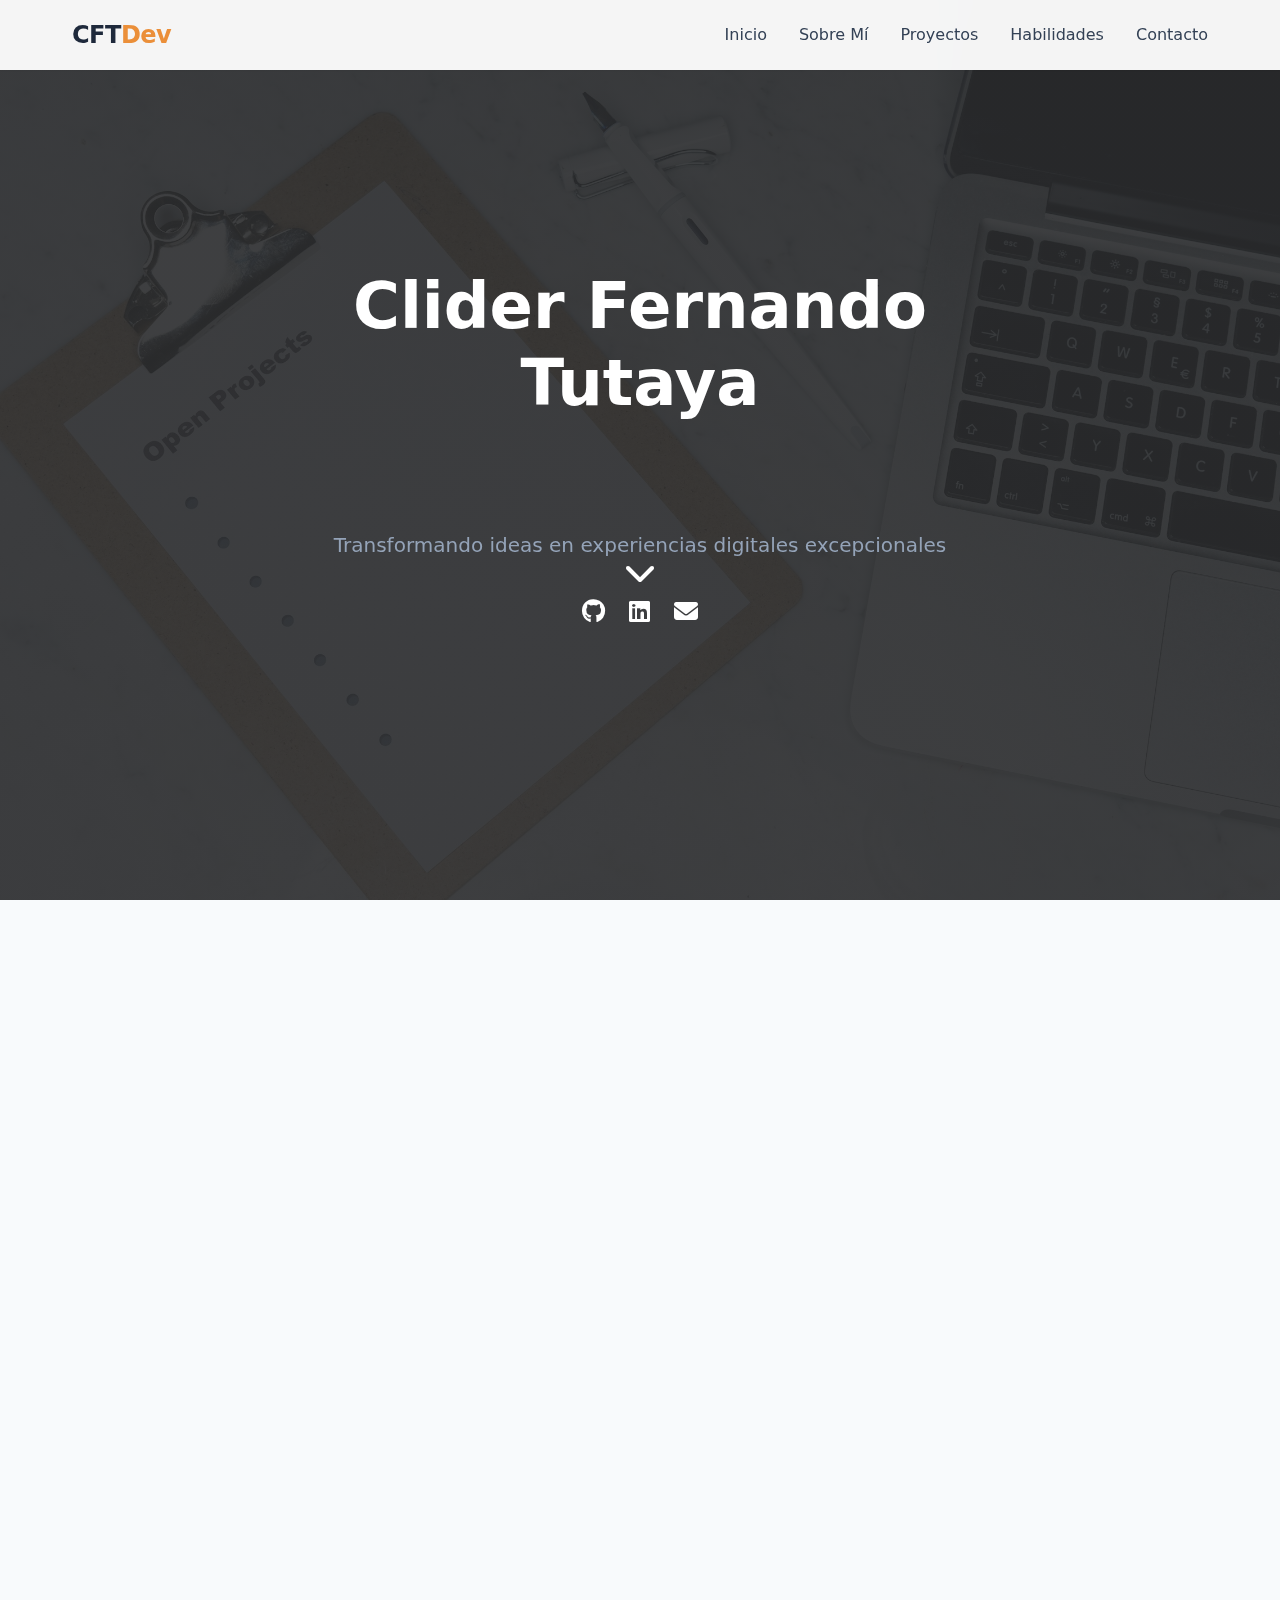
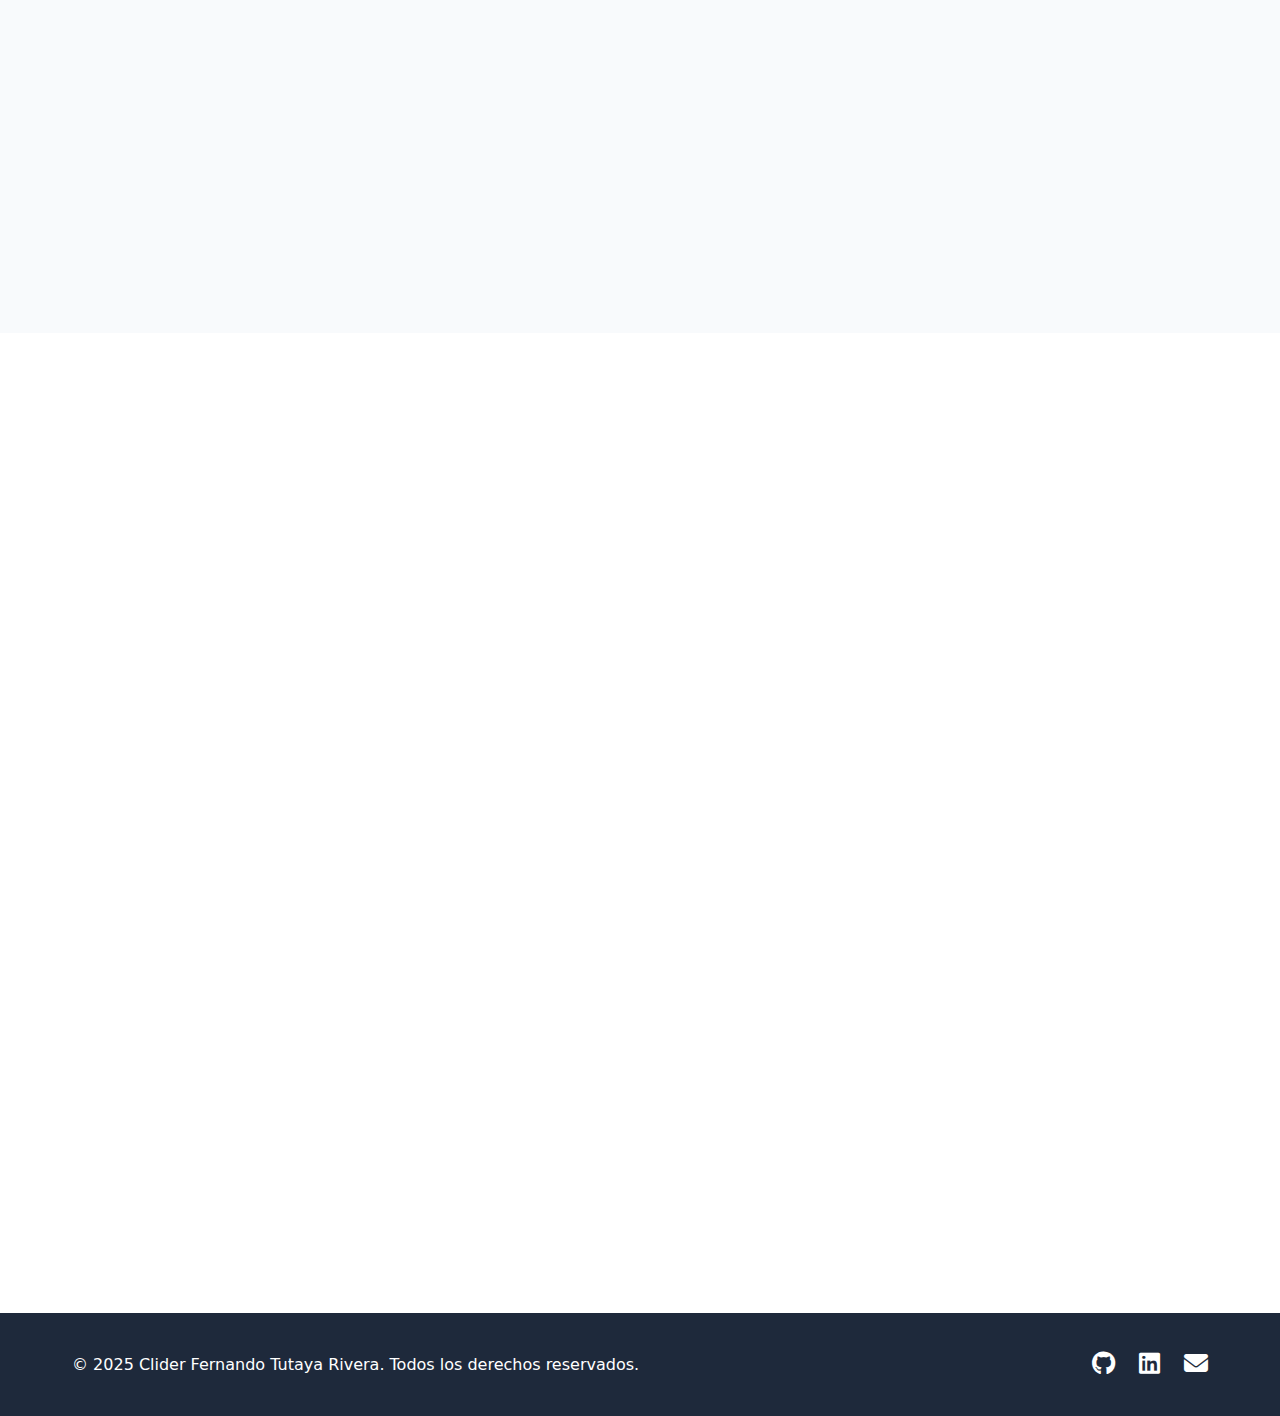
==== commit 8c091416: "otptimized" ====
--- a/index.html
+++ b/index.html
@@ -34,11 +34,14 @@
                 </div>
                 <p class="hero-description">Transformando ideas en experiencias digitales excepcionales</p>
             </div>
+
+            <!-- Social Icons -->
             <div class="social-links">
-                <a href="https://github.com/yourusername" target="_blank" rel="noopener" aria-label="GitHub"><i class="fab fa-github"></i></a>
-                <a href="https://linkedin.com/in/yourusername" target="_blank" rel="noopener" aria-label="LinkedIn"><i class="fab fa-linkedin"></i></a>
-                <a href="mailto:tu@email.com" aria-label="Email"><i class="fas fa-envelope"></i></a>
-            </div>
+                <a href="https://github.com/Nightmarespirits" target="_blank" rel="noopener" aria-label="GitHub"><i class="fab fa-github"></i></a>
+                <a href="https://www.linkedin.com/in/clider-fernando-tutaya-rivera-987128300" target="_blank" rel="noopener" aria-label="LinkedIn"><i class="fab fa-linkedin"></i></a>
+                <a href="mailto:clidertutayarivera@gmail.com" aria-label="Email"><i class="fas fa-envelope"></i></a>
+            </div>
+
             <div class="scroll-indicator">
                 <a href="#about" aria-label="Scroll down">
                     <i class="fas fa-chevron-down"></i>
@@ -82,27 +85,7 @@
         <div class="container">
             <h2 data-aos="fade-up">Proyectos Destacados</h2>
             <div class="projects-grid">
-                <article class="project-card" data-aos="fade-up">
-                    <div class="project-image">
-                        <img src="./src/assets/project1.jpg" alt="Proyecto 1">
-                        <div class="project-overlay">
-                            <div class="project-links">
-                                <a href="#" target="_blank" rel="noopener" aria-label="Ver demo"><i class="fas fa-external-link-alt"></i></a>
-                                <a href="#" target="_blank" rel="noopener" aria-label="Ver código"><i class="fab fa-github"></i></a>
-                            </div>
-                        </div>
-                    </div>
-                    <div class="project-info">
-                        <h3>Nombre del Proyecto</h3>
-                        <p>Descripción detallada del proyecto y sus características principales. Tecnologías utilizadas y resultados obtenidos.</p>
-                        <div class="project-tech">
-                            <span>React</span>
-                            <span>Node.js</span>
-                            <span>MongoDB</span>
-                        </div>
-                    </div>
-                </article>
-                <!-- Más proyectos similares aquí -->
+                <!-- Los proyectos se cargarán dinámicamente desde JavaScript -->
             </div>
         </div>
     </section>
@@ -130,6 +113,10 @@
                             <i class="fab fa-react"></i>
                             <span>React</span>
                         </div>
+                        <div class="skill-item">
+                            <i class="fab fa-vuejs"></i>
+                            <span>Vue.js</span>
+                        </div>
                     </div>
                 </div>
                 <div class="skills-category" data-aos="fade-up">
@@ -150,6 +137,18 @@
                         <div class="skill-item">
                             <i class="fas fa-code-branch"></i>
                             <span>Git</span>
+                        </div>
+                        <div class="skill-item">
+                            <i class="fab fa-mysql"></i>
+                            <span>MySQL</span>
+                        </div>
+                        <div class="skill-item">
+                            <i class="fab fa-mongodb"></i>
+                            <span>MongoDB</span>
+                        </div>
+                        <div class="skill-item">
+                            <i class="fab fa-mysql"></i>
+                            <span>MySQL</span>
                         </div>
                     </div>
                 </div>
@@ -165,17 +164,17 @@
                     <div class="contact-item">
                         <i class="fas fa-envelope"></i>
                         <h3>Email</h3>
-                        <p><a href="mailto:tu@email.com">tu@email.com</a></p>
+                        <p><a href="mailto:clidertutayarivera@gmail.com">clidertutayarivera@gmail.com</a></p>
                     </div>
                     <div class="contact-item">
                         <i class="fab fa-linkedin"></i>
                         <h3>LinkedIn</h3>
-                        <p><a href="https://linkedin.com/in/yourusername" target="_blank" rel="noopener">Perfil LinkedIn</a></p>
+                        <p><a href="https://linkedin.com/in/clider-fernando-tutaya-rivera-987128300" target="_blank" rel="noopener">Perfil LinkedIn</a></p>
                     </div>
                     <div class="contact-item">
                         <i class="fab fa-github"></i>
                         <h3>GitHub</h3>
-                        <p><a href="https://github.com/yourusername" target="_blank" rel="noopener">Perfil GitHub</a></p>
+                        <p><a href="https://github.com/Nightmarespirits" target="_blank" rel="noopener">Perfil GitHub</a></p>
                     </div>
                 </div>
                 <form id="contactForm" class="contact-form" data-aos="fade-up">
@@ -205,9 +204,9 @@
             <div class="footer-content">
                 <p>&copy; 2025 Clider Fernando Tutaya Rivera. Todos los derechos reservados.</p>
                 <div class="footer-social">
-                    <a href="https://github.com/yourusername" target="_blank" rel="noopener" aria-label="GitHub"><i class="fab fa-github"></i></a>
-                    <a href="https://linkedin.com/in/yourusername" target="_blank" rel="noopener" aria-label="LinkedIn"><i class="fab fa-linkedin"></i></a>
-                    <a href="mailto:tu@email.com" aria-label="Email"><i class="fas fa-envelope"></i></a>
+                    <a href="https://github.com/Nightmarespirits" target="_blank" rel="noopener" aria-label="GitHub"><i class="fab fa-github"></i></a>
+                    <a href="https://linkedin.com/in/clider-fernando-tutaya-rivera-987128300" target="_blank" rel="noopener" aria-label="LinkedIn"><i class="fab fa-linkedin"></i></a>
+                    <a href="mailto:clidertutayarivera@gmail.com" aria-label="Email"><i class="fas fa-envelope"></i></a>
                 </div>
             </div>
         </div>
--- a/src/css/styles.css
+++ b/src/css/styles.css
@@ -1,14 +1,14 @@
 :root {
-    --primary-color: #2563eb;
-    --secondary-color: #3b82f6;
-    --accent-color: #60a5fa;
+    --primary-color: #eb8f39;
+    --secondary-color: #f6ab3b;
+    --accent-color: #e4a67d;
     --dark-color: #1e293b;
     --light-color: #f8fafc;
     --text-color: #334155;
     --text-light: #94a3b8;
     --background-color: #ffffff;
     --border-color: #e2e8f0;
-    --overlay-color: rgba(30, 41, 59, 0.7);
+    --overlay-color: rgba(43, 44, 46, 0.911);
     --transition-speed: 0.3s;
     --container-width: 1200px;
     --border-radius: 8px;
@@ -369,11 +369,26 @@
 }
 
 .project-tech span {
-    padding: 0.5rem 1rem;
-    background-color: var(--primary-color);
-    color: white;
-    border-radius: 20px;
-    font-size: 0.875rem;
+    display: flex;
+    align-items: center;
+    justify-content: center;
+    width: 40px;
+    height: 40px;
+    padding: 0;
+    background-color: transparent;
+    color: var(--dark-color);
+    border: 2px solid #000;
+    border-radius: 50%;
+    transition: all var(--transition-speed);
+}
+
+.project-tech span:hover {
+    transform: translateY(-3px);
+    box-shadow: 0 5px 15px rgba(0, 0, 0, 0.1);
+}
+
+.project-tech i {
+    font-size: 1.2rem;
 }
 
 /* Skills Section */
@@ -612,6 +627,8 @@
     display: flex;
     justify-content: space-between;
     align-items: center;
+    flex-wrap: wrap;
+    gap: 1rem;
 }
 
 .footer-social {
@@ -685,6 +702,11 @@
     .projects-grid {
         grid-template-columns: 1fr;
     }
+    
+    .footer-content {
+        flex-direction: column;
+        text-align: center;
+    }
 }
 
 @media (max-width: 480px) {
@@ -699,8 +721,8 @@
     .container {
         padding: 0 1rem;
     }
-
-    .contact-form {
-        padding: 2rem;
+    
+    .skill-item {
+        padding: 1.5rem;
     }
 }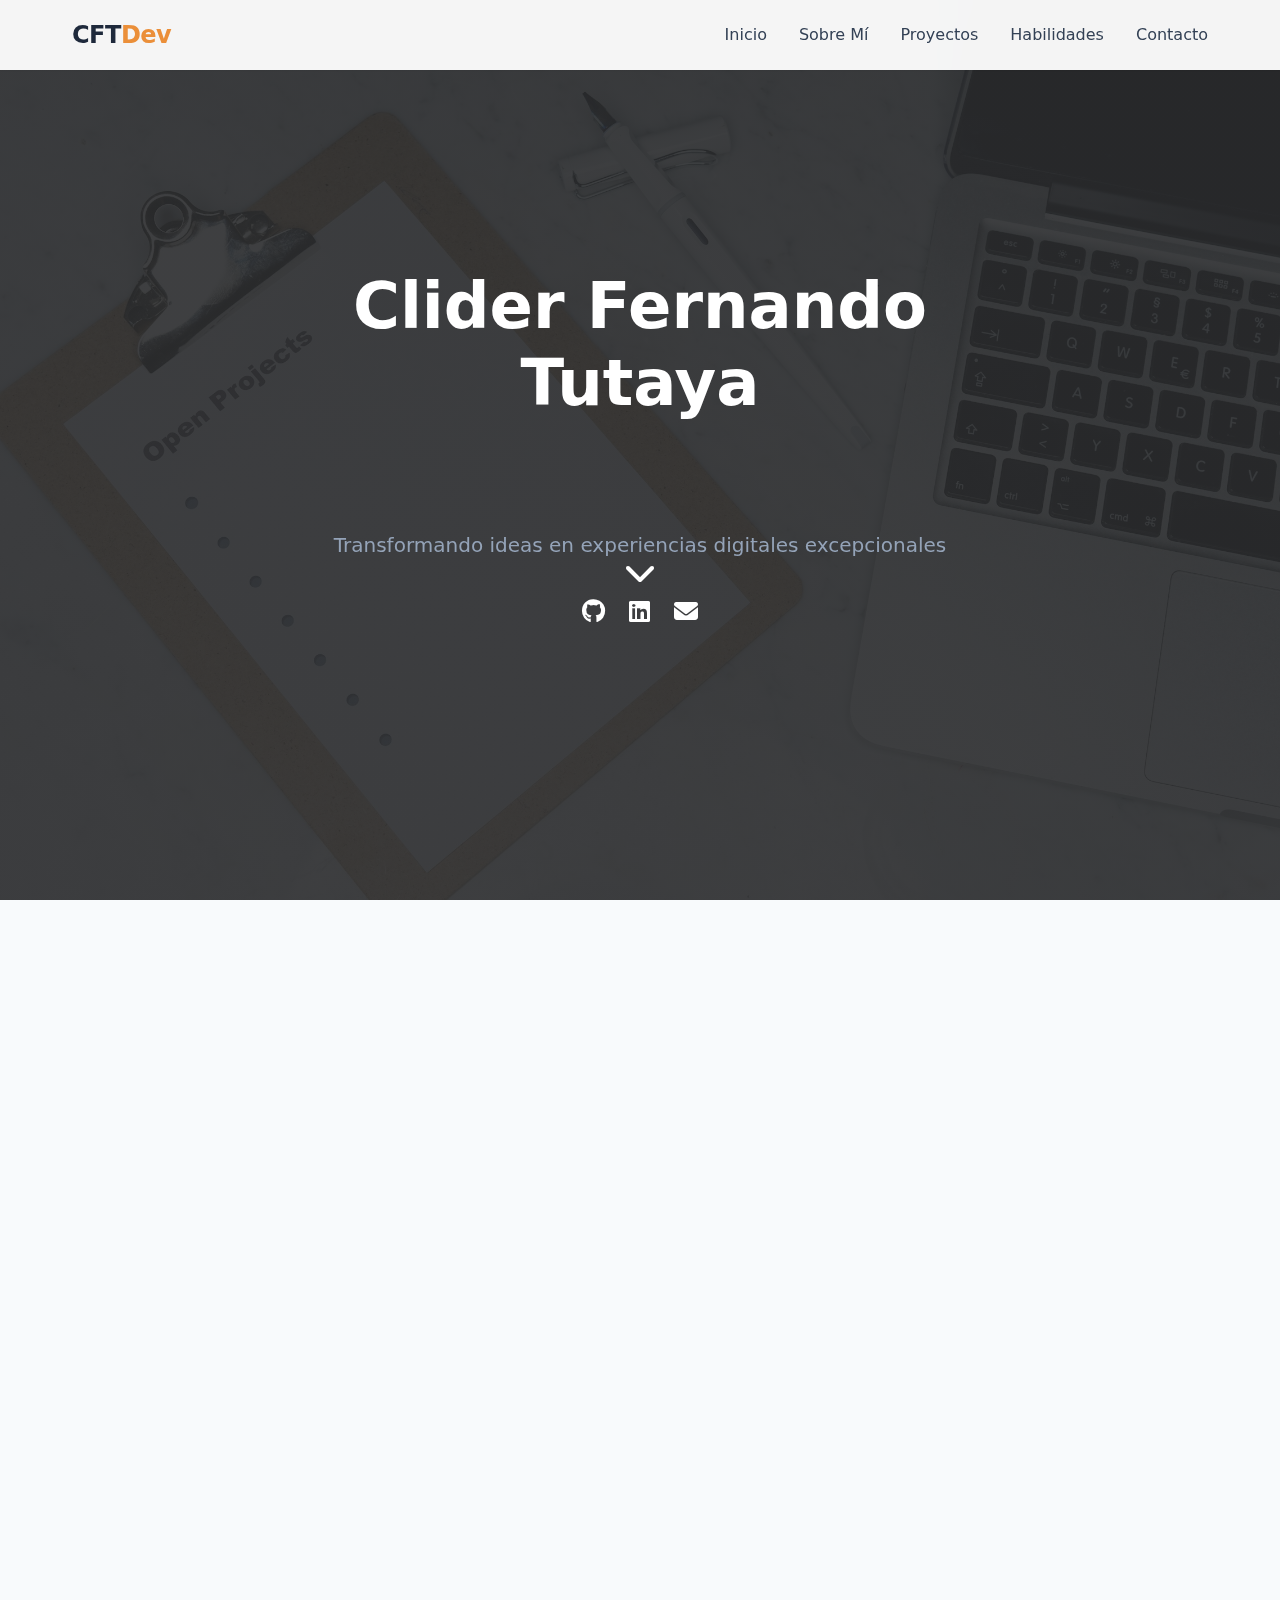
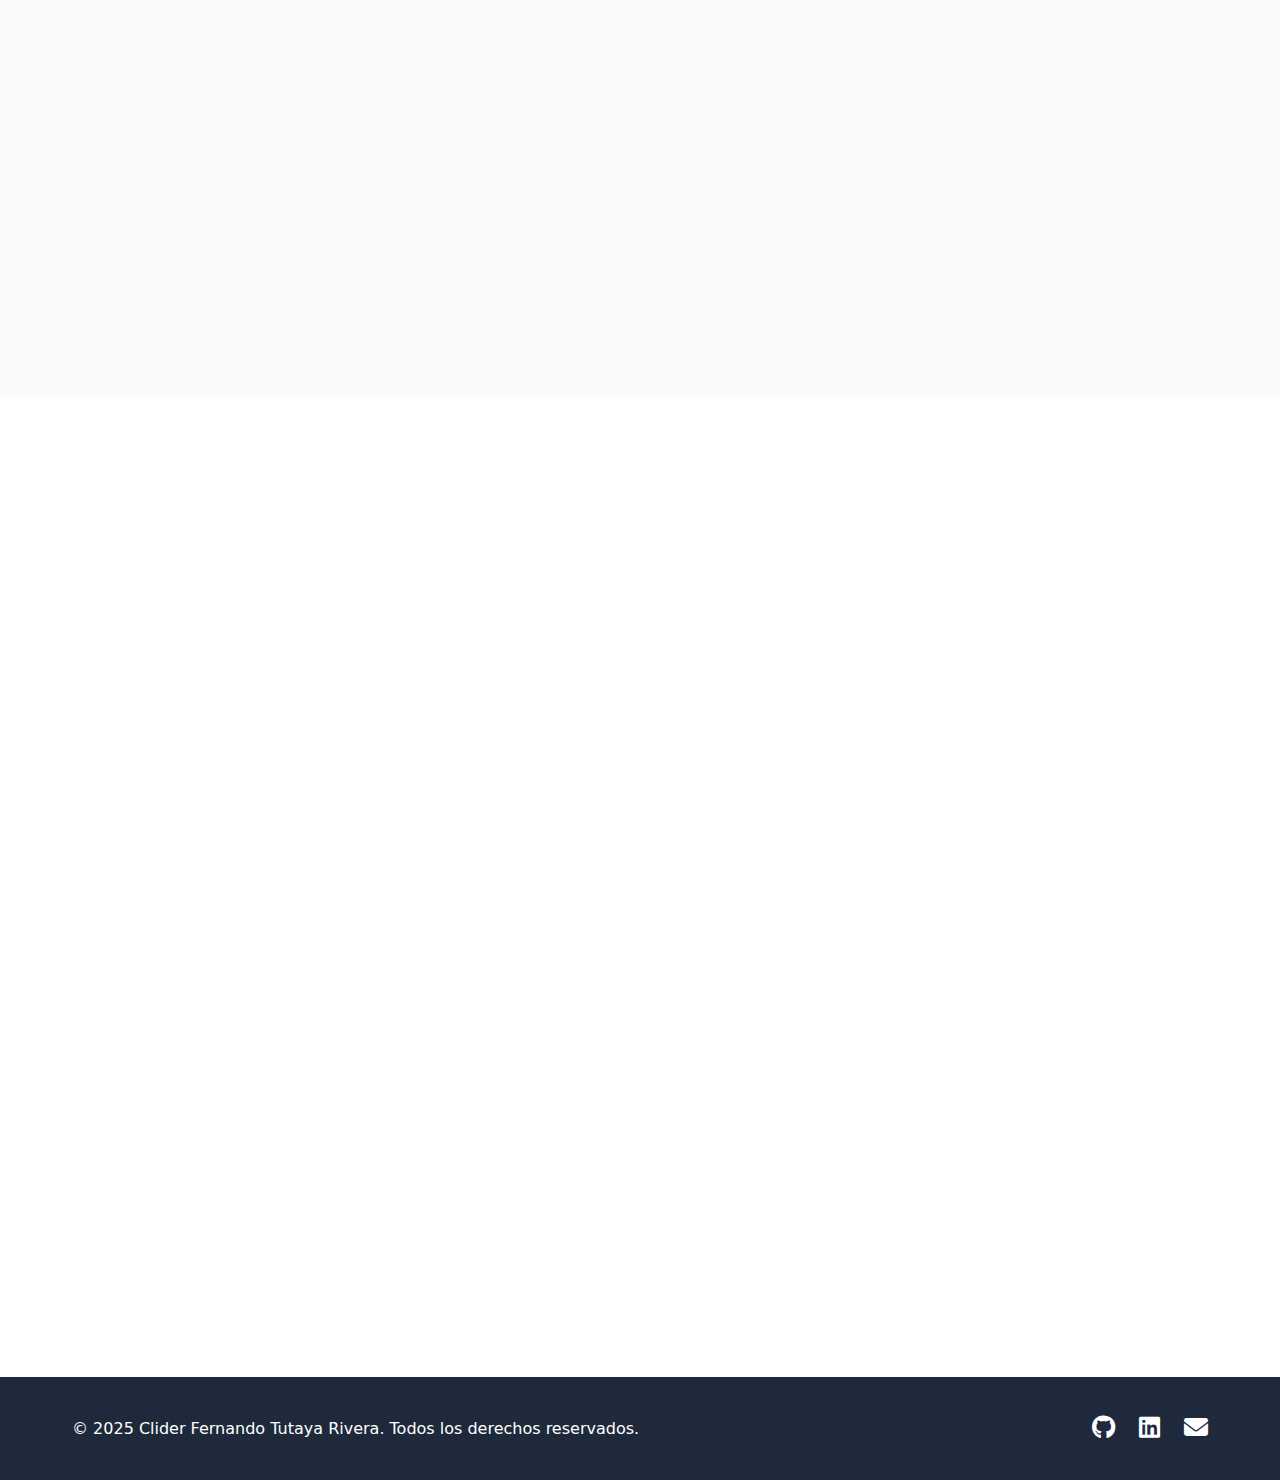
==== commit 344d6b06: "Agregada foto de perfil, agregado un proyecto" ====
--- a/index.html
+++ b/index.html
@@ -54,7 +54,7 @@
         <div class="container">
             <div class="about-content" data-aos="fade-up">
                 <div class="about-image">
-                    <img src="./src/assets/profile.jpg" alt="Clider Fernando Tutaya" class="profile-image">
+                    <img src="./src/assets/profile.jpeg" alt="Clider Fernando Tutaya" class="profile-image">
                 </div>
                 <div class="about-text">
                     <h2>Sobre Mí</h2>
